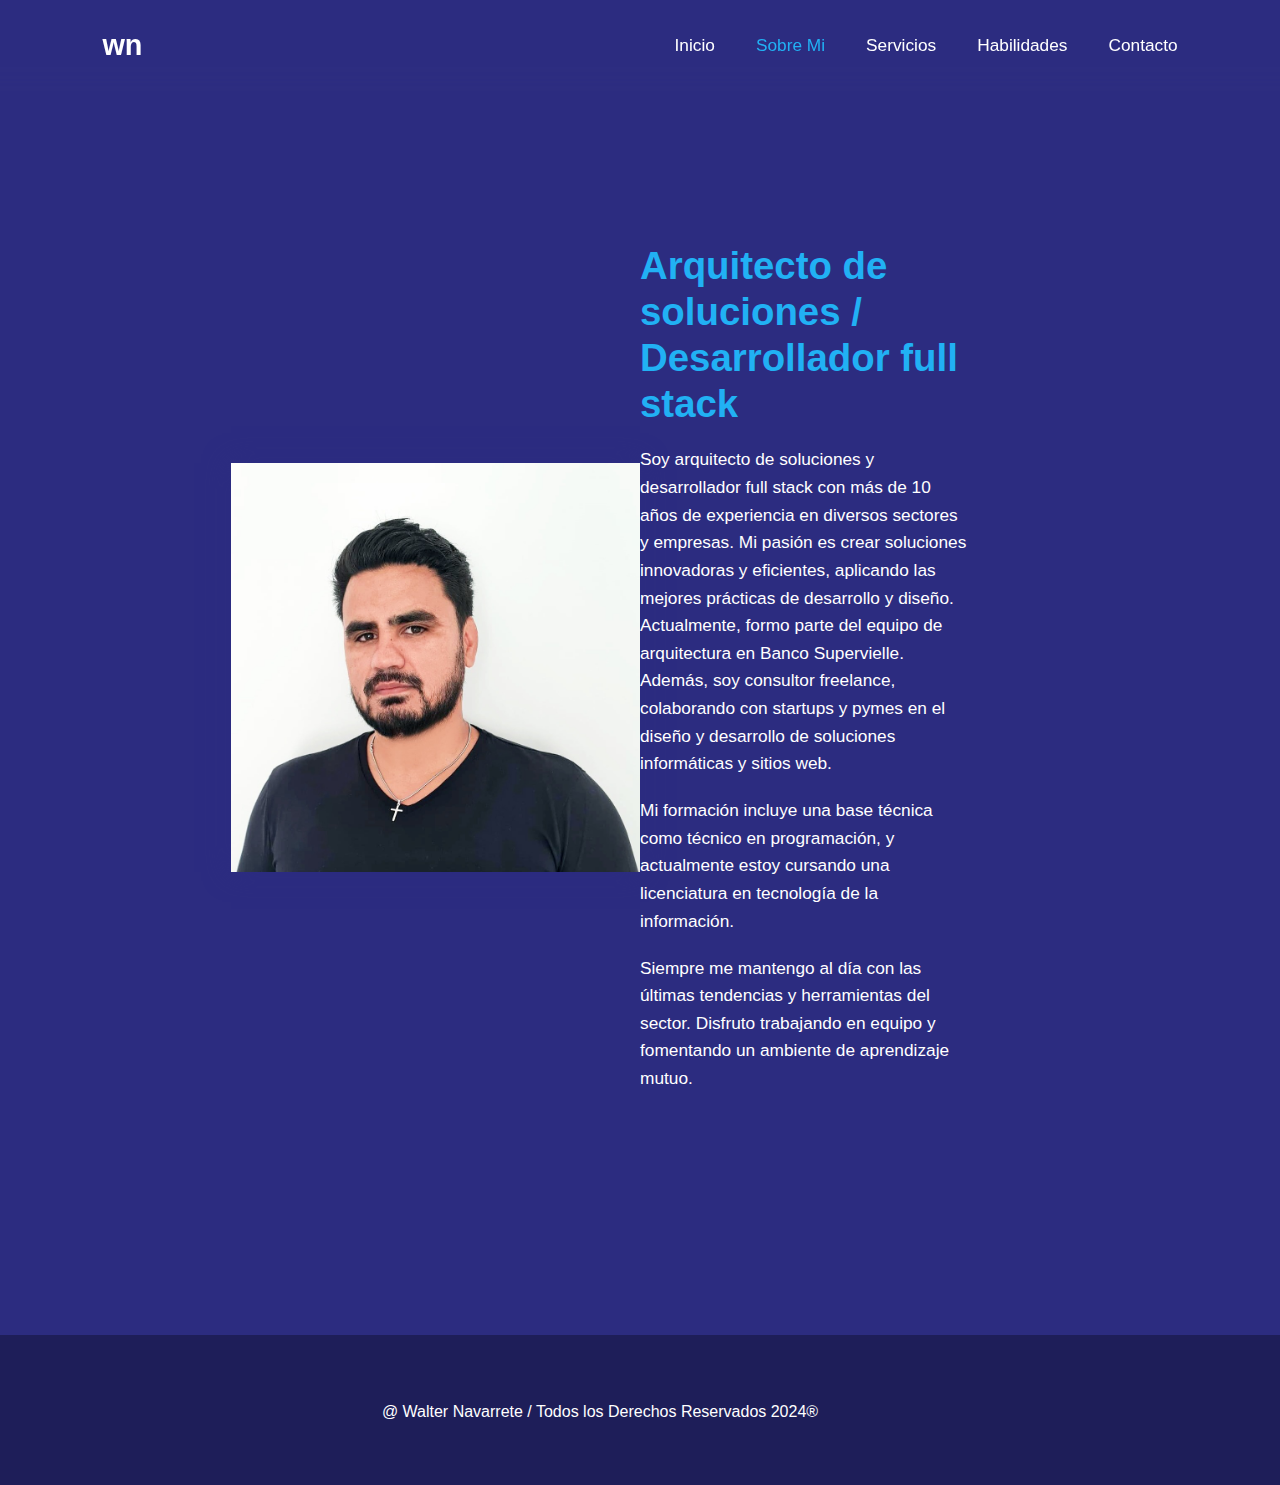
==== about.html @ becf1852 "primer commit" ====
<!DOCTYPE html>
<html lang="en">

<head>
  <meta charset="UTF-8">
  <meta name="viewport" content="width=device-width, initial-scale=1.0">
  <title>Walter Navarrete</title>
  <link rel="stylesheet" href="assets/styles.css">

</head>

<body>

  <header class="header">
    <a href="#Inicio" class="logo">wn</span></a>

    <i class="fa-solid fa-bars" id="iconos-menu"></i>

    <nav class="navbar">
      <a href="index.html" >Inicio</a>
        <a href="about.html" class="active">Sobre Mi</a>
        <a href="services.html">Servicios</a>
        <a href="skills.html">Habilidades</a>
        <a href="contact.html">Contacto</a>
    </nav>
  </header>

   <main>
      <section class="about" id="about">
 
         <div class="img-about">
            <img src="images/foto-perfil.jpeg" alt="foto-biografía">
         </div>

         <div class="contenido-about">
            <h2 class="heading">Arquitecto de soluciones /
               Desarrollador full stack</h2>
            <p>
               Soy arquitecto de soluciones y desarrollador full stack con más de 10
               años de experiencia en diversos sectores y empresas. Mi pasión es
               crear soluciones innovadoras y eficientes, aplicando las mejores
               prácticas de desarrollo y diseño. Actualmente, formo parte del equipo
               de arquitectura en Banco Supervielle. Además, soy consultor freelance,
               colaborando con startups y pymes en el diseño y desarrollo de
               soluciones informáticas y sitios web.
            </p>
            <p>
               Mi formación incluye una base técnica como técnico en programación, y
               actualmente estoy cursando una licenciatura en tecnología de la
               información.
            </p>
            <p>
               Siempre me mantengo al día con las últimas tendencias y herramientas
               del sector. Disfruto trabajando en equipo y fomentando un ambiente de
               aprendizaje mutuo.
            </p>
         </div>
      </section>
   </main>
   <footer class="footer">
      <div class="text-container">
         <p class="copyright">@ Walter Navarrete / Todos los Derechos Reservados 2024®</p>
      </div>
   </footer>

</body>

</html>
---- assets/styles.css ----
* {
  margin: 0;
  padding: 0;
  box-sizing: border-box;
  text-decoration: none;
  outline: none;
  scroll-behavior: smooth;
  font-family: "Poppins", sans-serif;
}

:root {
  --bg-color: #080808;
  --second-bg-color: #21b1f4;
  --text-color: #fff;
  --main-color: #2c2c80;
}

html {
  font-size: 60%;
}

body {
  background: var(--main-color);
  color: var(--text-color);
  font-family: "Roboto", sans-serif;
  font-weight: 400;
  font-style: normal;
}

.container {
  width: 100%;
  padding-right: var(--bs-gutter-x, 0.75rem);
  padding-left: var(--bs-gutter-x, 0.75rem);
  margin-right: auto;
  margin-left: auto;
}

::-webkit-scrollbar {
    width: 10px;
  }
  
  ::-webkit-scrollbar-thumb {
    background-color: var(--main-color);
  }
  
  ::-webkit-scrollbar-track {
    background-color: var(--bg-color);
    width: 50px;
  }
  

@media (min-width: 576px) {
  .container {
    max-width: 540px;
  }
}

@media (min-width: 768px) {
  .container {
    max-width: 720px;
  }
}

@media (min-width: 992px) {
  .container {
    max-width: 960px;
  }
}

@media (min-width: 1200px) {
  .container {
    max-width: 1140px;
  }
}

@media (min-width: 1400px) {
  .container {
    max-width: 1320px;
  }
}

.header {
  position: fixed;
  top: 0;
  left: 0;
  width: 100%;
  padding: 4rem 12% 4rem;

  backdrop-filter: blur(10px);
  display: flex;
  justify-content: space-between;
  align-items: center;
  z-index: 1000;
}

.mt-header {
  margin-top: 100px;
}

.logo {
  font-size: 3rem;
  color: var(--text-color);
  font-weight: 800;
  cursor: pointer;
  transition: 0.3s ease;
}

.logo:hover {
  transform: scale(1.1);
}

.logo span {
  text-shadow: 0 0 5px var(--main-color);
}

.navbar a {
  font-size: 1.8rem;
  color: var(--text-color);
  margin-left: 4rem;
  font-weight: 500;
  transition: 0.3s ease;
  border-bottom: 3px solid transparent;
}

.navbar a:hover,
.navbar a.active {
  color: var(--second-bg-color);
}

main {
  min-height: 80vh;
  padding: 10rem 12% 10rem;
  margin-top: 50px;
  margin-bottom: 50px;
}

.button {
    display: inline-flex;
    padding: 22px 30px;
    justify-content: center;
    align-items: center;
    gap: 17px;
    border-radius: 10px;
    background: var(--Azul-claro, #21b1f4);
    font-size: 25px;
    font-weight: 700;
    line-height: 24px;
    text-align: left;
    color: #ffffff;
    margin-top: 1.5rem;
  }

  .footer {
    display: flex;
    justify-content: space-between;
    align-items: center;
    width: 100%;
    padding: 5px 0;
    background-color: rgba(0, 0, 0, 0.3);
    box-sizing: border-box;
    height: 150px;
    /* position: fixed; */
  }
  
  .text-container {
    display: flex;
    align-items: center;
    justify-content: center;
    text-align: center;
    flex: 1;
    max-width: calc(100% - 60px);
  }
  
  .footer .copyright {
    margin-top: 5px;
    font-size: 16px;
    color: var(--text-color);
    margin-right: 20px;
  }
  
  .heading {
    color: var(--Azul-claro, #21b1f4);
    font-size: 30px;
    font-style: normal;
    font-weight: 600;
    line-height: normal;
    margin-top: 20px;
    margin-bottom: 30px;
  }

/* INICIO */

.inicio-container {
  display: flex;
  align-items: center;
  justify-content: center;
  gap: 15rem;
}

.contenido-inicio {
  display: flex;
  flex-direction: column;
  align-items: baseline;
  text-align: left;
  justify-content: center;
}


.logo span {
  color: var(--main-color);
}

.contenido-inicio h2 {
  font-size: 30px;
  font-style: normal;
  font-weight: 700;
  line-height: 33px;
  width: 500px;
  margin-top: 1.5rem;
  margin-bottom: 1.5rem;
}

.contenido-inicio h1 {
  width: 318px;
  font-size: 60px;
  font-weight: 700;
  margin-top: 1.5rem;
  margin-bottom: 1.5rem;
  line-height: 70px; /* 116.667% */
  font-style: normal;
}

.contenido-inicio p {
  font-size: 1.5rem;
  font-weight: 500;
  line-height: 1.8;
  max-width: 1000px;
}

.img-inicio {
  border-radius: 50%;
}

.img-inicio img {
  position: relative;
  top: 3rem;
  width: 32vw;
  border-radius: 50%;
  cursor: pointer;
}

/* INICIO - end*/

/* ABOUT  */
/* .sobremi {
  padding: 100px 15px;
  background: var(--second-bg-color);
}

.sobremi h2 {
  margin-bottom: 5rem;
} */


/* SERVICE  */

.services-section {
  display: flex;
  width: 1119px;
  align-items: center;
  gap: 25px;
}
.service {
  display: flex;
  width: 357px;
  height: 353px;
  padding: 18px 40px;
  flex-direction: column;
  justify-content: center;
  align-items: flex-start;
  gap: 10px;
  flex-shrink: 0;
  border-radius: 12px;
  border: 0.5px solid var(--Blanco, #fff);
  background: #3d3d8c;
}

.service-title {
  width: 356px;
  color: #fff;
  font-size: 30px;
  font-style: normal;
  font-weight: 700;
  line-height: normal;
}

.service-description {
  height: 142px;
  flex-shrink: 0;
  align-self: stretch;
  color: #fff;
  font-size: 20px;
  font-style: normal;
  font-weight: 400;
  line-height: normal;
}
@media (max-width: 768px) {
  .services-section {
    flex-direction: column;
    align-items: center;
  }
}

/* SERVICE  - End */

/* SKILLS  */

.skills-section {
  display: flex;
  flex-wrap: wrap;
  justify-content: center;
}

.skill {
  flex: 1 1 21%; 
  box-sizing: border-box;
  margin: 10px;
  padding: 20px;
  text-align: center;
  border: 1px solid #ccc;
  border-radius: 10px;
  background-color: #f9f9f9;
  height: auto;
}

.skill img {
  max-width: 100%;
  height: auto;
  border-radius: 8px;
}
.skill p {
  margin-top: 10px;
  font-size: 1.1em;
  color: #080808;
  text-align: center;
  font-size: 30px;
  font-style: normal;
  font-weight: 600;
  line-height: normal;
}

@media (max-width: 768px) {
  .skill {
    flex: 1 1 45%;
  }
}

@media (max-width: 480px) {
  .skill {
    flex: 1 1 100%;
  }
}

/* SKILLS - End */


/* .wrapper {
  display: grid;
  grid-template-columns: repeat(3, 1fr);
  gap: 3rem;
} */

.contacto form {
  display: flex;
  align-items: center;
  justify-content: center;
  gap: 3rem;
  margin: 5rem auto;
  text-align: center;
}

/* .contacto form .input-group{
    display: flex;
    justify-content: center;
    flex-wrap: wrap;
}

.contacto form .input-group input, .contacto form textarea{
    width: 100%;
    padding: 2.5rem;
    font-size: 1.8rem;
    color: var(--text-color);
    background-color: #C9C5D6;
    color: #FFF;
    border-radius: 2rem;
    border: 2px solid var(--main-color);
    margin: 1.5rem 0;
    resize: none;
} */

.contacto form .input-group {
  display: flex;
  gap: 20px;
  margin-bottom: 20px;
}

.input-box {
  flex: 1;
}

.contacto form .input-box input,
.input-group-2 textarea {
  width: 100%;
  padding: 10px;
  margin-bottom: 10px;
  border: 1px solid #ccc;
  border-radius: 5px;
}

.input-group-2 {
  display: flex;
  flex-direction: column;
}

.input-group-2 textarea {
  resize: vertical;
}

.contacto form .button {
  margin-top: 2rem;
}

.contacto form .button button {
  padding: 1.5rem 3rem;
  font-size: 1.8rem;
  font-weight: 700;
  color: var(--text-color);
  background: var(--second-bg-color);
  border: none;
  border-radius: 2rem;
  cursor: pointer;
  transition: 0.3s ease;
}



.heading-title {
  text-align: center;
  width: 100%;
}

/* ABOUT  */

.about {
    display: flex;
    align-items: center;
    justify-content: space-between;
    flex-wrap: wrap;
  }

.contenido-about {
  flex: 1;
  text-align: left;
  display: flex;
  flex-direction: column;
  justify-content: center;
}

.contenido-about h2 {
  font-size: 4rem;
  font-weight: 700;
  line-height: 1.2;
  margin-bottom: 2rem;
}

.contenido-about p {
  font-size: 1.8rem;
  line-height: 1.6;
  max-width: 80%;
  margin-bottom: 2rem;
}

.img-about {
  flex: 1;
  display: flex;
  justify-content: flex-start;
}

.img-about img {
  height: auto;
  width: 100%;
  max-width: 450px;
  box-shadow: 0 0 25px var(--main-color);
}

/* ABOUT - */

/* Media Queries for responsiveness */
@media (max-width: 768px) {
  .about {
    flex-direction: column;
    align-items: center;
  }

  .contenido-about,
  .img-about {
    width: 100%;
    text-align: center;
  }

  .contenido-about p {
    max-width: 100%;
  }
}

@media (max-width: 1280px) {
  .header {
    padding: 3rem 8%;
  }

  section {
    padding: 8rem 8%;
  }

  .inicio {
    flex-direction: column;
    gap: 3rem;
  }

  .contenido-inicio h1 {
    font-size: 6rem;
  }

  .contenido-inicio p {
    font-size: 1.4rem;
  }

  .img-inicio img {
    width: 45vw;
  }

  .timeline-item:nth-child(odd),
  .timeline-item:nth-child(even) {
    padding-right: 0;
    padding-left: 0;
    text-align: center;
  }

  .timeline-items::before {
    left: 50%;
  }

  .timeline-content {
    padding: 20px 30px;
  }

  .skills .container .row {
    grid-template-columns: repeat(2, 1fr);
  }

  .wrapper {
    grid-template-columns: repeat(2, 1fr);
  }
}

@media (max-width: 400px) {
  .header {
    padding: 3rem 5%;
  }

  section {
    padding: 6rem 5%;
  }

  .inicio {
    gap: 2rem;
  }

  .contenido-inicio h1 {
    font-size: 5rem;
  }

  .contenido-inicio p {
    font-size: 1.2rem;
  }

  .img-inicio img {
    width: 60vw;
  }

  .botones {
    flex-direction: column;
    gap: 1rem;
  }

  .timeline-items::before {
    left: 50%;
    height: auto;
  }

  .timeline-content {
    padding: 15px 20px;
  }

  .skills .container {
    width: 90%;
  }

  .skills .container .row {
    grid-template-columns: 1fr;
  }

  .wrapper {
    grid-template-columns: 1fr;
  }
}
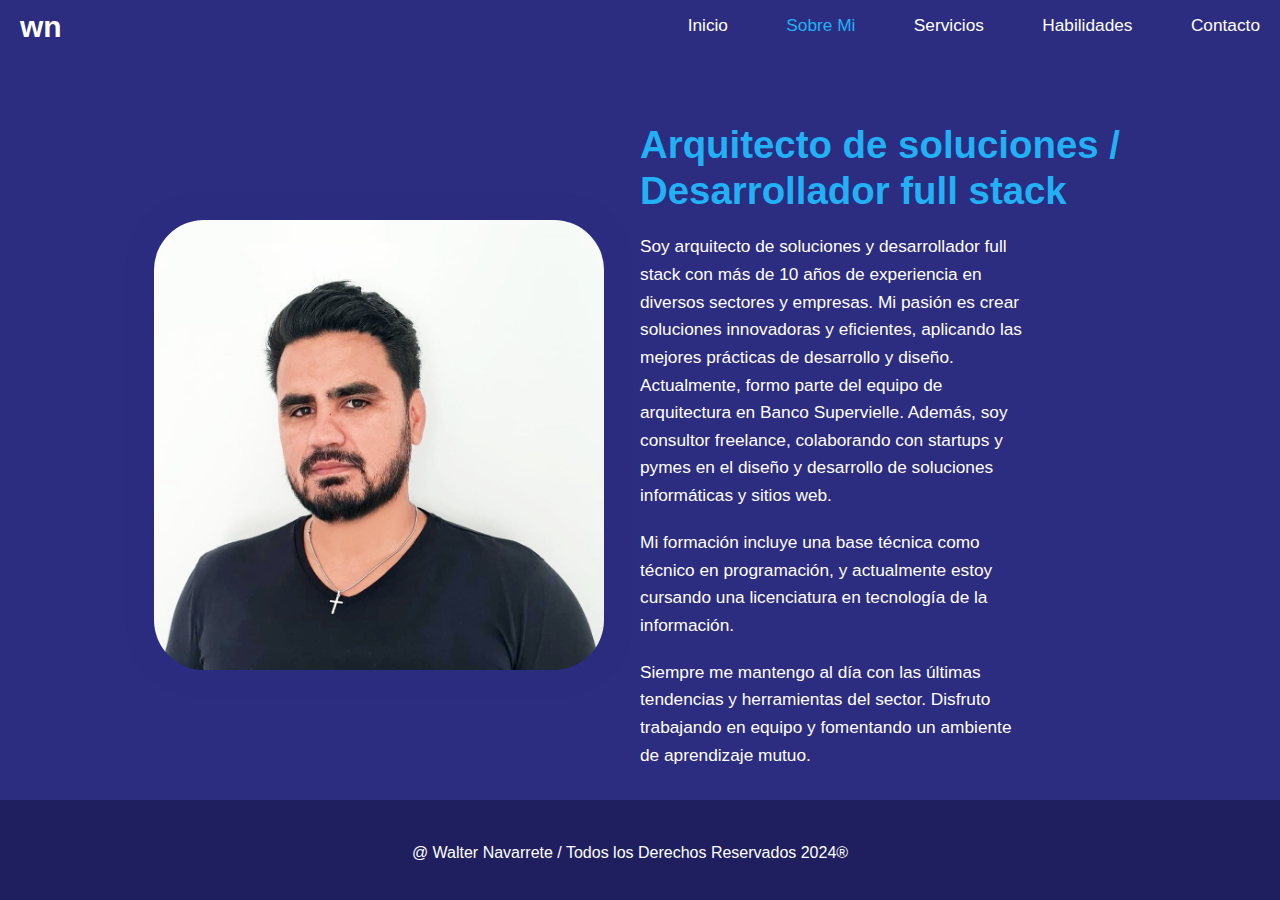
==== commit 82c5b32e: "avances portafolio personal" ====
--- a/about.html
+++ b/about.html
@@ -1,68 +1,75 @@
-<!DOCTYPE html>
-<html lang="en">
-
-<head>
-  <meta charset="UTF-8">
-  <meta name="viewport" content="width=device-width, initial-scale=1.0">
-  <title>Walter Navarrete</title>
-  <link rel="stylesheet" href="assets/styles.css">
-
-</head>
-
-<body>
-
-  <header class="header">
-    <a href="#Inicio" class="logo">wn</span></a>
-
-    <i class="fa-solid fa-bars" id="iconos-menu"></i>
-
-    <nav class="navbar">
-      <a href="index.html" >Inicio</a>
-        <a href="about.html" class="active">Sobre Mi</a>
-        <a href="services.html">Servicios</a>
-        <a href="skills.html">Habilidades</a>
-        <a href="contact.html">Contacto</a>
-    </nav>
-  </header>
-
-   <main>
-      <section class="about" id="about">
- 
-         <div class="img-about">
-            <img src="images/foto-perfil.jpeg" alt="foto-biografía">
-         </div>
-
-         <div class="contenido-about">
-            <h2 class="heading">Arquitecto de soluciones /
-               Desarrollador full stack</h2>
-            <p>
-               Soy arquitecto de soluciones y desarrollador full stack con más de 10
-               años de experiencia en diversos sectores y empresas. Mi pasión es
-               crear soluciones innovadoras y eficientes, aplicando las mejores
-               prácticas de desarrollo y diseño. Actualmente, formo parte del equipo
-               de arquitectura en Banco Supervielle. Además, soy consultor freelance,
-               colaborando con startups y pymes en el diseño y desarrollo de
-               soluciones informáticas y sitios web.
-            </p>
-            <p>
-               Mi formación incluye una base técnica como técnico en programación, y
-               actualmente estoy cursando una licenciatura en tecnología de la
-               información.
-            </p>
-            <p>
-               Siempre me mantengo al día con las últimas tendencias y herramientas
-               del sector. Disfruto trabajando en equipo y fomentando un ambiente de
-               aprendizaje mutuo.
-            </p>
-         </div>
-      </section>
-   </main>
-   <footer class="footer">
-      <div class="text-container">
-         <p class="copyright">@ Walter Navarrete / Todos los Derechos Reservados 2024®</p>
-      </div>
-   </footer>
-
-</body>
-
+<!DOCTYPE html>
+<html lang="en">
+
+<head>
+   <meta charset="UTF-8">
+   <meta name="viewport" content="width=device-width, initial-scale=1.0">
+   <title>Walter Navarrete</title>
+   <link rel="stylesheet" href="assets/general.css">
+   <link rel="stylesheet" href="assets/about.css">
+</head>
+
+<body>
+
+   <header class="header">
+      <a href="index.html" class="logo">wn</span></a>
+    
+      <div id="iconos-menu" class="hamburger-icon">
+        <span></span>
+        <span></span>
+        <span></span>
+      </div>
+      <nav class="navbar">
+        <a href="index.html">Inicio</a>
+        <a href="about.html" class="active">Sobre Mi</a>
+        <a href="services.html">Servicios</a>
+        <a href="skills.html">Habilidades</a>
+        <a href="contact.html">Contacto</a>
+      </nav>
+    </header>
+
+   <main>
+      <section class="about" id="about">
+
+         <div class="img-about">
+            <img src="images/foto-perfil.jpeg" alt="foto-biografía">
+         </div>
+
+         <div class="contenido-about">
+            <h2 class="heading">Arquitecto de soluciones /
+               Desarrollador full stack</h2>
+            <p>
+               Soy arquitecto de soluciones y desarrollador full stack con más de 10
+               años de experiencia en diversos sectores y empresas. Mi pasión es
+               crear soluciones innovadoras y eficientes, aplicando las mejores
+               prácticas de desarrollo y diseño. Actualmente, formo parte del equipo
+               de arquitectura en Banco Supervielle. Además, soy consultor freelance,
+               colaborando con startups y pymes en el diseño y desarrollo de
+               soluciones informáticas y sitios web.
+            </p>
+            <p>
+               Mi formación incluye una base técnica como técnico en programación, y
+               actualmente estoy cursando una licenciatura en tecnología de la
+               información.
+            </p>
+            <p>
+               Siempre me mantengo al día con las últimas tendencias y herramientas
+               del sector. Disfruto trabajando en equipo y fomentando un ambiente de
+               aprendizaje mutuo.
+            </p>
+         </div>
+      </section>
+   </main>
+   <footer class="footer">
+      <div class="text-container">
+         <p class="copyright">@ Walter Navarrete / Todos los Derechos Reservados 2024®</p>
+      </div>
+   </footer>
+   <script>
+      document.getElementById('iconos-menu').addEventListener('click', function() {
+     document.querySelector('.navbar').classList.toggle('active');
+   });
+     </script>
+</body>
+
 </html>--- a/assets/general.css
+++ b/assets/general.css
@@ -0,0 +1,296 @@
+* {
+  margin: 0;
+  padding: 0;
+  box-sizing: border-box;
+  text-decoration: none;
+  outline: none;
+  scroll-behavior: smooth;
+  font-family: "Poppins", sans-serif;
+}
+
+:root {
+  --bg-color: #080808;
+  --second-bg-color: #21b1f4;
+  --text-color: #fff;
+  --main-color: #2c2c80;
+}
+
+html {
+  font-size: 60%;
+}
+
+body,
+html {
+  height: 100%;
+  margin: 0;
+}
+
+footer {
+  position: fixed;
+  bottom: 0;
+  width: 100%;
+ 
+}
+
+body {
+  background: var(--main-color);
+  color: var(--text-color);
+  font-family: "Roboto", sans-serif;
+  font-weight: 400;
+  font-style: normal;
+}
+
+/* General styles */
+body {
+  font-family: Arial, sans-serif;
+  margin: 0;
+  padding: 0;
+}
+
+.header {
+  display: flex;
+  justify-content: space-between;
+  align-items: center;
+  padding: 10px 20px;
+  color: #fff;
+}
+
+.logo {
+  font-size: 30px;
+  font-weight: bold;
+  color: #FFF;
+}
+
+.navbar {
+  display: flex;
+  gap: 20px;
+}
+
+.navbar a {
+  color: #fff;
+  text-decoration: none;
+  font-size: 1.8rem;
+  border-bottom: 3px solid transparent;
+  margin-left: 4rem;
+}
+
+.navbar a:hover,
+.navbar a.active {
+  color: var(--second-bg-color);
+}
+
+.hamburger-icon {
+  display: none;
+  flex-direction: column;
+  cursor: pointer;
+}
+
+.hamburger-icon span {
+  height: 3px;
+  width: 30px;
+  background-color: #fff;
+  margin: 3px 0;
+}
+
+
+/* Responsive styles */
+@media (max-width: 768px) {
+
+  .navbar {
+    display: none;
+    flex-direction: column;
+    width: 100%;
+    position: absolute;
+    top: 60px;
+    left: 0;
+    background-color: #2C2C80;
+    text-align: center;
+    padding: 20px;
+  }
+
+  .navbar.active {
+    display: flex;
+  }
+
+  .hamburger-icon {
+    display: flex;
+  }
+
+  .inicio-container {
+    flex-direction: column;
+    align-items: center;
+  }
+
+  .inicio-container {
+    display: flex;
+    flex-direction: column-reverse;
+  }
+}
+
+
+.container {
+  width: 100%;
+  padding-right: var(--bs-gutter-x, 0.75rem);
+  padding-left: var(--bs-gutter-x, 0.75rem);
+  margin-right: auto;
+  margin-left: auto;
+}
+
+/* ::-webkit-scrollbar {
+    width: 10px;
+  }
+  
+  ::-webkit-scrollbar-thumb {
+    background-color: var(--main-color);
+  }
+  
+  ::-webkit-scrollbar-track {
+    background-color: var(--bg-color);
+    width: 50px;
+  }
+  
+
+@media (min-width: 576px) {
+  .container {
+    max-width: 540px;
+  }
+}
+
+@media (min-width: 768px) {
+  .container {
+    max-width: 720px;
+  }
+}
+
+@media (min-width: 992px) {
+  .container {
+    max-width: 960px;
+  }
+}
+
+@media (min-width: 1200px) {
+  .container {
+    max-width: 1140px;
+  }
+}
+
+@media (min-width: 1400px) {
+  .container {
+    max-width: 1320px;
+  }
+} */
+
+/* .header {
+  position: fixed;
+  top: 0;
+  left: 0;
+  width: 100%;
+  padding: 4rem 12% 4rem;
+
+  backdrop-filter: blur(10px);
+  display: flex;
+  justify-content: space-between;
+  align-items: center;
+  z-index: 1000;
+} */
+
+/* .mt-header {
+  margin-top: 100px;
+} */
+
+/* .logo {
+  font-size: 3rem;
+  color: var(--text-color);
+  font-weight: 800;
+  cursor: pointer;
+  transition: 0.3s ease;
+}
+
+.logo:hover {
+  transform: scale(1.1);
+}
+
+.logo span {
+  text-shadow: 0 0 5px var(--main-color);
+} */
+
+/* .navbar a {
+  font-size: 1.8rem;
+  color: var(--text-color);
+  margin-left: 4rem;
+  font-weight: 500;
+  transition: 0.3s ease;
+  border-bottom: 3px solid transparent;
+} */
+
+/* .navbar a:hover,
+.navbar a.active {
+  color: var(--second-bg-color);
+} */
+
+main {
+  min-height: 80vh;
+  padding: 5rem 12% 10rem;
+  /* margin-top: 50px; */
+  margin-bottom: 50px;
+}
+
+.button {
+    display: inline-flex;
+    padding: 22px 30px;
+    justify-content: center;
+    align-items: center;
+    gap: 17px;
+    border-radius: 10px;
+    background: var(--Azul-claro, #21b1f4);
+    font-size: 25px;
+    font-weight: 700;
+    line-height: 24px;
+    text-align: left;
+    color: #ffffff;
+    margin-top: 1.5rem;
+  }
+
+  .footer {
+    display: flex;
+    justify-content:center;
+    align-items: center;
+    width: 100%;
+    padding: 5px 0;
+    background-color: #1f1f5f;
+    box-sizing: border-box;
+    height: 100px;
+    position: fixed;
+  }
+  
+  .text-container {
+    display: flex;
+    align-items: center;
+    justify-content: center;
+    text-align: center;
+    flex: 1;
+    max-width: calc(100% - 60px);
+  }
+  
+  .footer .copyright {
+    margin-top: 5px;
+    font-size: 16px;
+    color: var(--text-color);
+    margin-right: 20px;
+  }
+  
+  .heading {
+    color: var(--Azul-claro, #21b1f4);
+    font-size: 30px;
+    font-style: normal;
+    font-weight: 600;
+    line-height: normal;
+    margin-top: 20px;
+    margin-bottom: 30px;
+  }
+
+.heading-title {
+  text-align: center;
+  width: 100%;
+}
+
--- a/assets/about.css
+++ b/assets/about.css
@@ -0,0 +1,67 @@
+/* ABOUT  */
+
+.about {
+    display: flex;
+    align-items: center;
+    justify-content: space-between;
+    flex-wrap: wrap;
+  }
+
+.contenido-about {
+  flex: 1;
+  text-align: left;
+  display: flex;
+  flex-direction: column;
+  justify-content: center;
+}
+
+.contenido-about h2 {
+  font-size: 4rem;
+  font-weight: 700;
+  line-height: 1.2;
+  margin-bottom: 2rem;
+}
+
+.contenido-about p {
+  font-size: 1.8rem;
+  line-height: 1.6;
+  max-width: 80%;
+  margin-bottom: 2rem;
+}
+
+.img-about {
+  flex: 1;
+  display: flex;
+  justify-content: flex-start;
+ 
+}
+
+.img-about img {
+  height: auto;
+  width: 100%;
+  max-width: 450px;
+  box-shadow: 0 0 25px var(--main-color);
+  border-radius: 50px;
+}
+
+/* ABOUT - */
+
+/* Media Queries for responsiveness */
+@media (max-width: 768px) {
+  .about {
+    flex-direction: column;
+    align-items: center;
+  }
+
+  .contenido-about,
+  .img-about {
+    width: 100%;
+    text-align: center;
+  }
+
+  .contenido-about p {
+    max-width: 100%;
+  }
+}
+
+
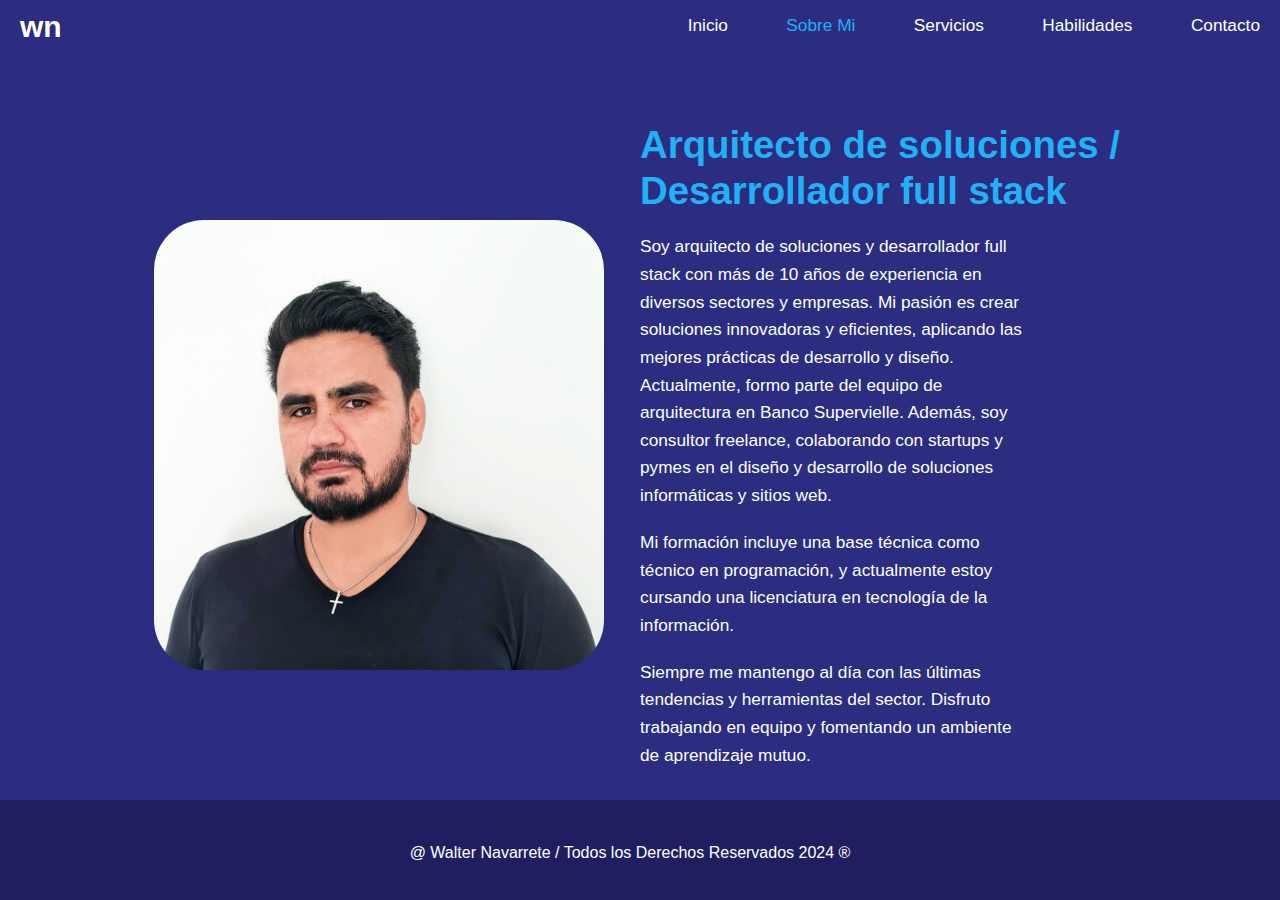
==== commit c7747040: "ajustes finales" ====
--- a/about.html
+++ b/about.html
@@ -62,7 +62,7 @@
    </main>
    <footer class="footer">
       <div class="text-container">
-         <p class="copyright">@ Walter Navarrete / Todos los Derechos Reservados 2024®</p>
+         <p class="copyright">@ Walter Navarrete / Todos los Derechos Reservados 2024 ®</p>
       </div>
    </footer>
    <script>
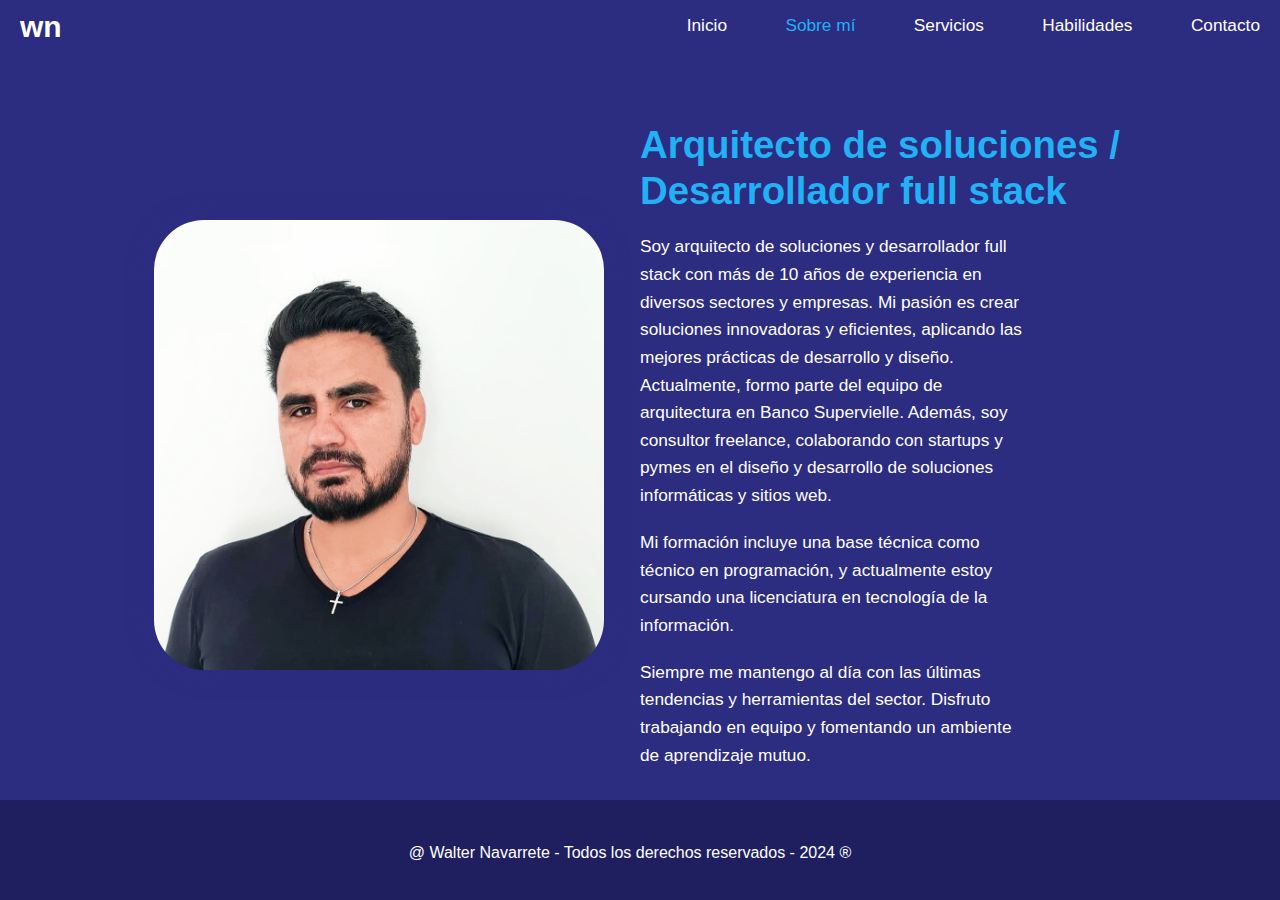
==== commit 0e8524a4: "ajustes varios de archivos" ====
--- a/about.html
+++ b/about.html
@@ -5,8 +5,8 @@
    <meta charset="UTF-8">
    <meta name="viewport" content="width=device-width, initial-scale=1.0">
    <title>Walter Navarrete</title>
-   <link rel="stylesheet" href="assets/general.css">
-   <link rel="stylesheet" href="assets/about.css">
+   <link rel="stylesheet" href="assets/css/general.css">
+   <link rel="stylesheet" href="assets/css/about.css">
 </head>
 
 <body>
@@ -21,7 +21,7 @@
       </div>
       <nav class="navbar">
         <a href="index.html">Inicio</a>
-        <a href="about.html" class="active">Sobre Mi</a>
+        <a href="about.html" class="active">Sobre mí</a>
         <a href="services.html">Servicios</a>
         <a href="skills.html">Habilidades</a>
         <a href="contact.html">Contacto</a>
@@ -32,7 +32,7 @@
       <section class="about" id="about">
 
          <div class="img-about">
-            <img src="images/foto-perfil.jpeg" alt="foto-biografía">
+            <img src="assets/images/foto-perfil.jpeg" alt="foto-biografía">
          </div>
 
          <div class="contenido-about">
@@ -62,7 +62,7 @@
    </main>
    <footer class="footer">
       <div class="text-container">
-         <p class="copyright">@ Walter Navarrete / Todos los Derechos Reservados 2024 ®</p>
+         <p class="copyright">@ Walter Navarrete - Todos los derechos reservados - 2024 ®</p>
       </div>
    </footer>
    <script>
--- a/assets/css/general.css
+++ b/assets/css/general.css
@@ -0,0 +1,203 @@
+* {
+  margin: 0;
+  padding: 0;
+  box-sizing: border-box;
+  text-decoration: none;
+  outline: none;
+  scroll-behavior: smooth;
+  font-family: "Poppins", sans-serif;
+}
+
+:root {
+  --bg-color: #080808;
+  --second-bg-color: #21b1f4;
+  --text-color: #fff;
+  --main-color: #2c2c80;
+}
+
+html {
+  font-size: 60%;
+}
+
+body,
+html {
+  height: 100%;
+  margin: 0;
+}
+
+footer {
+  position: fixed;
+  bottom: 0;
+  width: 100%;
+ 
+}
+
+body {
+  background: var(--main-color);
+  color: var(--text-color);
+  font-family: "Roboto", sans-serif;
+  font-weight: 400;
+  font-style: normal;
+}
+
+/* General styles */
+body {
+  font-family: Arial, sans-serif;
+  margin: 0;
+  padding: 0;
+}
+
+.header {
+  display: flex;
+  justify-content: space-between;
+  align-items: center;
+  padding: 10px 20px;
+  color: #fff;
+}
+
+.logo {
+  font-size: 30px;
+  font-weight: bold;
+  color: #FFF;
+}
+
+.navbar {
+  display: flex;
+  gap: 20px;
+}
+
+.navbar a {
+  color: #fff;
+  text-decoration: none;
+  font-size: 1.8rem;
+  border-bottom: 3px solid transparent;
+  margin-left: 4rem;
+}
+
+.navbar a:hover,
+.navbar a.active {
+  color: var(--second-bg-color);
+}
+
+.hamburger-icon {
+  display: none;
+  flex-direction: column;
+  cursor: pointer;
+}
+
+.hamburger-icon span {
+  height: 3px;
+  width: 30px;
+  background-color: #fff;
+  margin: 3px 0;
+}
+
+
+/* Responsive styles */
+@media (max-width: 768px) {
+
+  .navbar {
+    display: none;
+    flex-direction: column;
+    width: 100%;
+    position: absolute;
+    top: 60px;
+    left: 0;
+    background-color: #2C2C80;
+    text-align: center;
+    padding: 20px;
+  }
+
+  .navbar.active {
+    display: flex;
+  }
+
+  .hamburger-icon {
+    display: flex;
+  }
+
+  .inicio-container {
+    flex-direction: column;
+    align-items: center;
+  }
+
+  .inicio-container {
+    display: flex;
+    flex-direction: column-reverse;
+  }
+}
+
+
+.container {
+  width: 100%;
+  padding-right: var(--bs-gutter-x, 0.75rem);
+  padding-left: var(--bs-gutter-x, 0.75rem);
+  margin-right: auto;
+  margin-left: auto;
+}
+
+main {
+  min-height: 80vh;
+  padding: 5rem 12% 10rem;
+  margin-bottom: 50px;
+}
+
+.button {
+    display: inline-flex;
+    padding: 22px 30px;
+    justify-content: center;
+    align-items: center;
+    gap: 17px;
+    border-radius: 10px;
+    background: var(--Azul-claro, #21b1f4);
+    font-size: 25px;
+    font-weight: 700;
+    line-height: 24px;
+    text-align: left;
+    color: #ffffff;
+    margin-top: 1.5rem;
+  }
+
+  .footer {
+    display: flex;
+    justify-content:center;
+    align-items: center;
+    width: 100%;
+    padding: 5px 0;
+    background-color: #1f1f5f;
+    box-sizing: border-box;
+    height: 100px;
+    position: fixed;
+  }
+  
+  .text-container {
+    display: flex;
+    align-items: center;
+    justify-content: center;
+    text-align: center;
+    flex: 1;
+    max-width: calc(100% - 60px);
+  }
+  
+  .footer .copyright {
+    margin-top: 5px;
+    font-size: 16px;
+    color: var(--text-color);
+    margin-right: 20px;
+  }
+  
+  .heading {
+    color: var(--Azul-claro, #21b1f4);
+    font-size: 30px;
+    font-style: normal;
+    font-weight: 600;
+    line-height: normal;
+    margin-top: 20px;
+    margin-bottom: 30px;
+  }
+
+.heading-title {
+  text-align: center;
+  width: 100%;
+}
+
--- a/assets/css/about.css
+++ b/assets/css/about.css
@@ -0,0 +1,67 @@
+/* ABOUT  */
+
+.about {
+    display: flex;
+    align-items: center;
+    justify-content: space-between;
+    flex-wrap: wrap;
+  }
+
+.contenido-about {
+  flex: 1;
+  text-align: left;
+  display: flex;
+  flex-direction: column;
+  justify-content: center;
+}
+
+.contenido-about h2 {
+  font-size: 4rem;
+  font-weight: 700;
+  line-height: 1.2;
+  margin-bottom: 2rem;
+}
+
+.contenido-about p {
+  font-size: 1.8rem;
+  line-height: 1.6;
+  max-width: 80%;
+  margin-bottom: 2rem;
+}
+
+.img-about {
+  flex: 1;
+  display: flex;
+  justify-content: flex-start;
+ 
+}
+
+.img-about img {
+  height: auto;
+  width: 100%;
+  max-width: 450px;
+  box-shadow: 0 0 25px var(--main-color);
+  border-radius: 50px;
+}
+
+/* ABOUT - */
+
+/* Media Queries for responsiveness */
+@media (max-width: 768px) {
+  .about {
+    flex-direction: column;
+    align-items: center;
+  }
+
+  .contenido-about,
+  .img-about {
+    width: 100%;
+    text-align: center;
+  }
+
+  .contenido-about p {
+    max-width: 100%;
+  }
+}
+
+
